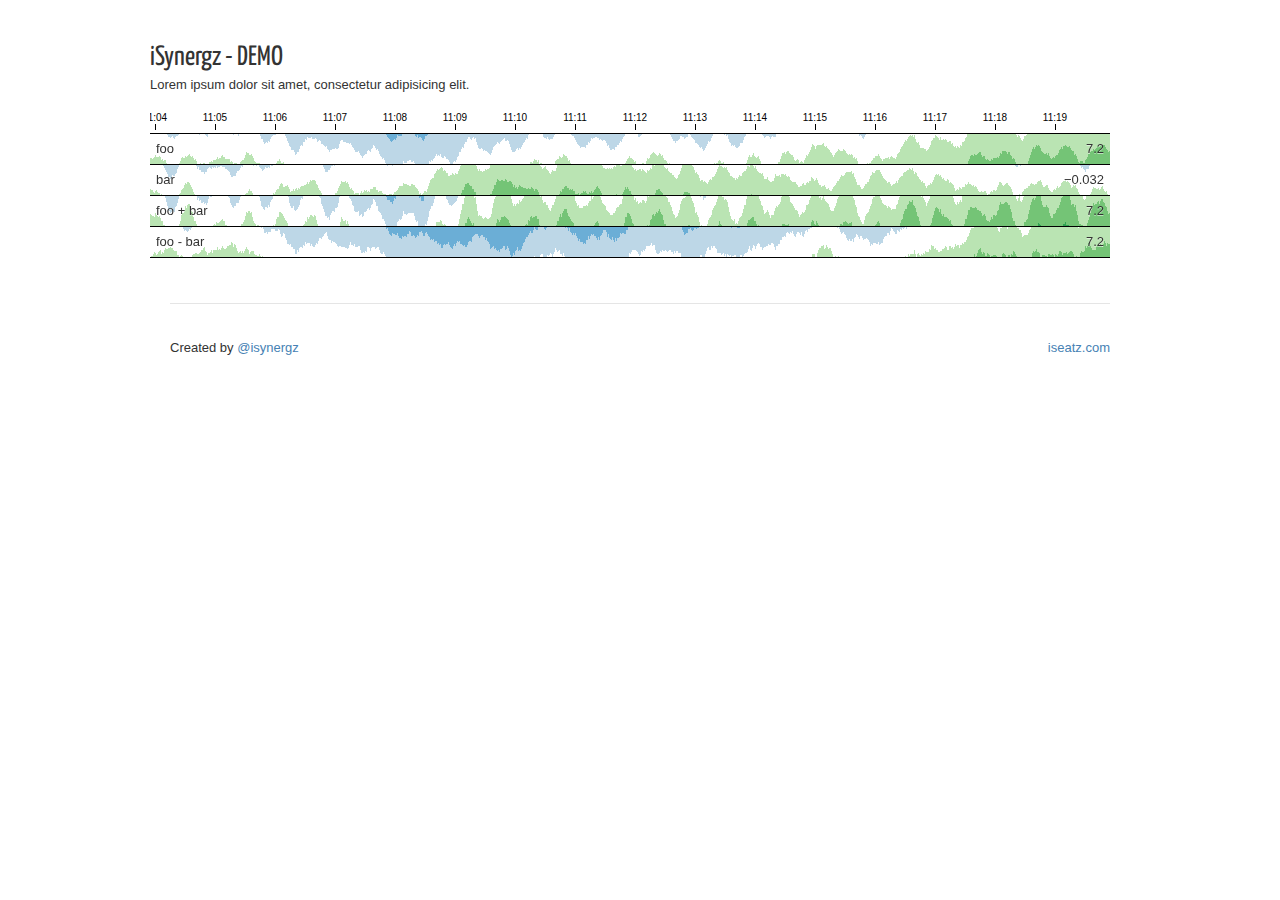
==== demo/timeseries.html @ 9eb867ae "burp" ====
<!doctype html>
<!--[if lt IE 7]> <html class="no-js ie6 oldie" lang="en"> <![endif]-->
<!--[if IE 7]>    <html class="no-js ie7 oldie" lang="en"> <![endif]-->
<!--[if IE 8]>    <html class="no-js ie8 oldie" lang="en"> <![endif]-->
<!--[if gt IE 8]><!--> <html class="no-js" lang="en"> <!--<![endif]-->
<head>
	<meta charset="utf-8">
	<meta http-equiv="X-UA-Compatible" content="IE=edge,chrome=1">

	<title>iSynergz Time Series Dem</title>
	<meta name="viewport" content="width=device-width,initial-scale=1">
	<meta name="description" content="Peg Test App">
	
	<!-- CSS -->
	
	<style>
     @import url(//fonts.googleapis.com/css?family=Yanone+Kaffeesatz:400,700);
     @import url(style.css);
 
     #example1 { min-height: 155px; }
     #example2a { min-height: 153px; }
     #example2b { min-height: 255px; }

    #countries path {
      fill: #f5f5f5;
      stroke: #fff;
    }

    #arcs path {
      fill: none;
      stroke-opacity: .9;
    }
     </style>

	<link rel="stylesheet" type="text/css" href="../_libs/bootstrap/css/bootstrap.min.css">
	<link rel="stylesheet" type="text/css" href="css/style.css">
	
	<!-- RequireJS -->
	<script data-main="js/bootstrap" src="../_libs/require/require.js"></script>

	<script src="js/d3.v2.js"></script>
    <script src="js/cubism.v1.js"></script>
    <script src="js/highlight.min.js"></script>

	    <script>

		function random(name) {
		  var value = 0,
		      values = [],
		      i = 0,
		      last;
		  return context.metric(function(start, stop, step, callback) {
		    start = +start, stop = +stop;
		    if (isNaN(last)) last = start;
		    while (last < stop) {
		      last += step;
		      value = Math.max(-10, Math.min(10, value + .8 * Math.random() - .4 + .2 * Math.cos(i += .2)));
		      values.push(value);
		    }
		    callback(null, values = values.slice((start - stop) / step));
		  }, name);
		}

	</script>
	
	
</head>
<body>

	<div id="app" class="container">
		<div class="row">
			<h2>iSynergz - DEMO</h2>
			<p>
				Lorem ipsum dolor sit amet, consectetur adipisicing elit.
			</p>
			<div id="example1"></div>
		</div>
		
		
		<footer style="margin-top: 45px;padding: 35px 0 36px;border-top: 1px solid #E5E5E5;">
			<p class="pull-right"><a href="" target="_blank">iseatz.com</a></p>
			<p>Created by <a href="" target="_blank">@isynergz</a></p>
		</footer>	
	</div>

	<script>
	
	var context = cubism.context()
	    .serverDelay(0)
	    .clientDelay(0)
	    .step(1e3)
	    .size(960);

	var foo = random("foo"),
	    bar = random("bar");

	d3.select("#example1").call(function(div) {

	  div.append("div")
	      .attr("class", "axis")
	      .call(context.axis().orient("top"));

	  div.selectAll(".horizon")
	      .data([foo, bar, foo.add(bar), foo.subtract(bar)])
	    .enter().append("div")
	      .attr("class", "horizon")
	      .call(context.horizon().extent([-20, 20]));

	  div.append("div")
	      .attr("class", "rule")
	      .call(context.rule());

	});

	// On mousemove, reposition the chart values to match the rule.
	context.on("focus", function(i) {
	  d3.selectAll(".value").style("right", i == null ? null : context.size() - i + "px");
	});
	</script>	


</body>
</html>
---- demo/css/style.css ----
html {
  min-width: 1040px;
}

body {
  font-family: "Helvetica Neue", Helvetica, sans-serif;
  margin: auto;
  margin-top: 40px;
  margin-bottom: 4em;
  width: 960px;
}

#body {
  position: relative;
}

footer {
  font-size: small;
  margin-top: 8em;
}

aside {
  font-size: small;
  left: 780px;
  position: absolute;
  width: 180px;
}

#body > p, li > p {
  line-height: 1.5em;
}

#body > p {
  width: 720px;
}

#body > blockquote {
  width: 640px;
}

li {
  width: 680px;
}

a {
  color: steelblue;
}

a:not(:hover) {
  text-decoration: none;
}

pre, code, textarea {
  font-family: "Menlo", monospace;
}

code {
  line-height: 1em;
}

textarea {
  font-size: 100%;
}

#body > pre {
  border-left: solid 2px #ccc;
  padding-left: 18px;
  margin: 2em 0 2em -20px;
}

.html .value,
.javascript .string,
.javascript .regexp {
  color: #756bb1;
}

.html .tag,
.css .tag,
.javascript .keyword {
  color: #3182bd;
}

.comment {
  color: #636363;
}

.html .doctype,
.javascript .number {
  color: #31a354;
}

.html .attribute,
.css .attribute,
.javascript .class,
.javascript .special {
  color: #e6550d;
}

svg {
  font: 10px sans-serif;
}

.axis path, .axis line {
  fill: none;
  stroke: #000;
  shape-rendering: crispEdges;
}

sup, sub {
  line-height: 0;
}

q:before,
blockquote:before {
  content: "â€œ";
}

q:after,
blockquote:after {
  content: "â€";
}

blockquote:before {
  position: absolute;
  left: 2em;
}

blockquote:after {
  position: absolute;
}

h1 {
  font-size: 96px;
  margin-top: .3em;
  margin-bottom: 0;
}

h1 + h2 {
  margin-top: 0;
}

h2 {
  font-weight: 400;
  font-size: 28px;
}

h1, h2 {
  font-family: "Yanone Kaffeesatz";
  text-rendering: optimizeLegibility;
}

#logo {
  width: 122px;
  height: 31px;
}

#fork {
  position: absolute;
  top: 0;
  right: 0;
}

.axis {
  font: 10px sans-serif;
}

.axis text {
  -webkit-transition: fill-opacity 250ms linear;
}

.axis path {
  display: none;
}

.axis line {
  stroke: #000;
  shape-rendering: crispEdges;
}

.horizon {
  border-bottom: solid 1px #000;
  overflow: hidden;
  position: relative;
}

.horizon {
  border-top: solid 1px #000;
  border-bottom: solid 1px #000;
}

.horizon + .horizon {
  border-top: none;
}

.horizon canvas {
  display: block;
}

.horizon .title,
.horizon .value {
  bottom: 0;
  line-height: 30px;
  margin: 0 6px;
  position: absolute;
  text-shadow: 0 1px 0 rgba(255,255,255,.5);
  white-space: nowrap;
}

.horizon .title {
  left: 0;
}

.horizon .value {
  right: 0;
}

.line {
  background: #000;
  opacity: .2;
  z-index: 2;
}
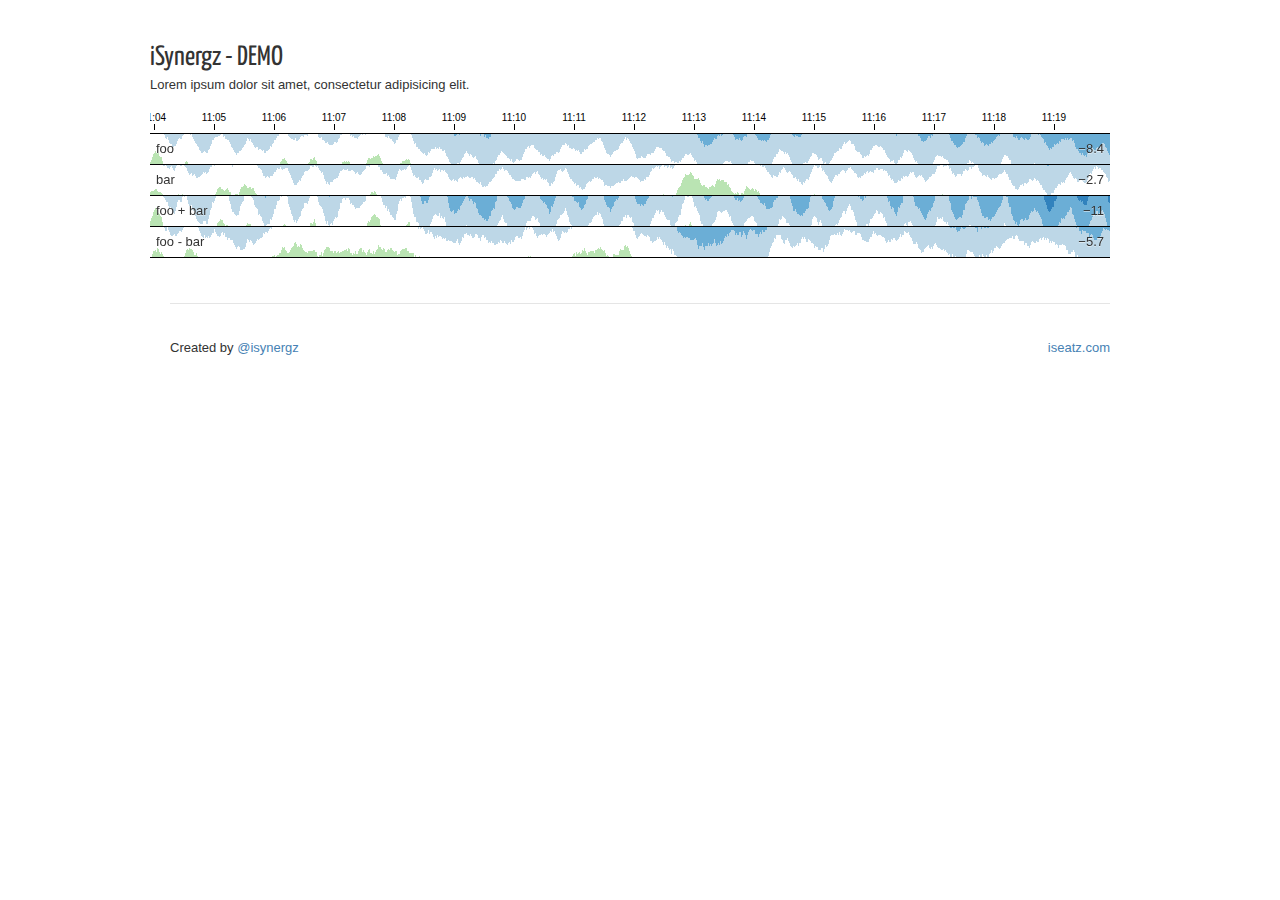
==== commit a9bf3901: "remove" ====
--- a/demo/timeseries.html
+++ b/demo/timeseries.html
@@ -4,16 +4,16 @@
 <!--[if IE 8]>    <html class="no-js ie8 oldie" lang="en"> <![endif]-->
 <!--[if gt IE 8]><!--> <html class="no-js" lang="en"> <!--<![endif]-->
 <head>
-	<meta charset="utf-8">
-	<meta http-equiv="X-UA-Compatible" content="IE=edge,chrome=1">
+    <meta charset="utf-8">
+    <meta http-equiv="X-UA-Compatible" content="IE=edge,chrome=1">
 
-	<title>iSynergz Time Series Dem</title>
-	<meta name="viewport" content="width=device-width,initial-scale=1">
-	<meta name="description" content="Peg Test App">
-	
-	<!-- CSS -->
-	
-	<style>
+    <title>iSynergz Time Series Dem</title>
+    <meta name="viewport" content="width=device-width,initial-scale=1">
+    <meta name="description" content="Peg Test App">
+    
+    <!-- CSS -->
+    
+    <style>
      @import url(//fonts.googleapis.com/css?family=Yanone+Kaffeesatz:400,700);
      @import url(style.css);
  
@@ -32,91 +32,91 @@
     }
      </style>
 
-	<link rel="stylesheet" type="text/css" href="../_libs/bootstrap/css/bootstrap.min.css">
-	<link rel="stylesheet" type="text/css" href="css/style.css">
-	
-	<!-- RequireJS -->
-	<script data-main="js/bootstrap" src="../_libs/require/require.js"></script>
+    <link rel="stylesheet" type="text/css" href="../_libs/bootstrap/css/bootstrap.min.css">
+    <link rel="stylesheet" type="text/css" href="css/style.css">
+    
+    <!-- RequireJS -->
+    <script data-main="js/bootstrap" src="../_libs/require/require.js"></script>
 
-	<script src="js/d3.v2.js"></script>
+    <script src="js/d3.v2.js"></script>
     <script src="js/cubism.v1.js"></script>
     <script src="js/highlight.min.js"></script>
 
-	    <script>
+        <script>
 
-		function random(name) {
-		  var value = 0,
-		      values = [],
-		      i = 0,
-		      last;
-		  return context.metric(function(start, stop, step, callback) {
-		    start = +start, stop = +stop;
-		    if (isNaN(last)) last = start;
-		    while (last < stop) {
-		      last += step;
-		      value = Math.max(-10, Math.min(10, value + .8 * Math.random() - .4 + .2 * Math.cos(i += .2)));
-		      values.push(value);
-		    }
-		    callback(null, values = values.slice((start - stop) / step));
-		  }, name);
-		}
+        function random(name) {
+          var value = 0,
+              values = [],
+              i = 0,
+              last;
+          return context.metric(function(start, stop, step, callback) {
+            start = +start, stop = +stop;
+            if (isNaN(last)) last = start;
+            while (last < stop) {
+              last += step;
+              value = Math.max(-10, Math.min(10, value + .8 * Math.random() - .4 + .2 * Math.cos(i += .2)));
+              values.push(value);
+            }
+            callback(null, values = values.slice((start - stop) / step));
+          }, name);
+        }
 
-	</script>
-	
-	
+    </script>
+    
+    
 </head>
 <body>
 
-	<div id="app" class="container">
-		<div class="row">
-			<h2>iSynergz - DEMO</h2>
-			<p>
-				Lorem ipsum dolor sit amet, consectetur adipisicing elit.
-			</p>
-			<div id="example1"></div>
-		</div>
-		
-		
-		<footer style="margin-top: 45px;padding: 35px 0 36px;border-top: 1px solid #E5E5E5;">
-			<p class="pull-right"><a href="" target="_blank">iseatz.com</a></p>
-			<p>Created by <a href="" target="_blank">@isynergz</a></p>
-		</footer>	
-	</div>
+    <div id="app" class="container">
+        <div class="row">
+            <h2>iSynergz - DEMO</h2>
+            <p>
+                Lorem ipsum dolor sit amet, consectetur adipisicing elit.
+            </p>
+            <div id="example1"></div>
+        </div>
+        
+        
+        <footer style="margin-top: 45px;padding: 35px 0 36px;border-top: 1px solid #E5E5E5;">
+            <p class="pull-right"><a href="" target="_blank">iseatz.com</a></p>
+            <p>Created by <a href="" target="_blank">@isynergz</a></p>
+        </footer>   
+    </div>
 
-	<script>
-	
-	var context = cubism.context()
-	    .serverDelay(0)
-	    .clientDelay(0)
-	    .step(1e3)
-	    .size(960);
+    <script>
+    
+    var context = cubism.context()
+        .serverDelay(0)
+        .clientDelay(0)
+        .step(1e3)
+        .size(960);
 
-	var foo = random("foo"),
-	    bar = random("bar");
+    var foo = random("foo"),
+        bar = random("bar");
 
-	d3.select("#example1").call(function(div) {
+    d3.select("#example1").call(function(div) {
 
-	  div.append("div")
-	      .attr("class", "axis")
-	      .call(context.axis().orient("top"));
+      div.append("div")
+          .attr("class", "axis")
+          .call(context.axis().orient("top"));
 
-	  div.selectAll(".horizon")
-	      .data([foo, bar, foo.add(bar), foo.subtract(bar)])
-	    .enter().append("div")
-	      .attr("class", "horizon")
-	      .call(context.horizon().extent([-20, 20]));
+      div.selectAll(".horizon")
+          .data([foo, bar, foo.add(bar), foo.subtract(bar)])
+        .enter().append("div")
+          .attr("class", "horizon")
+          .call(context.horizon().extent([-20, 20]));
 
-	  div.append("div")
-	      .attr("class", "rule")
-	      .call(context.rule());
+      div.append("div")
+          .attr("class", "rule")
+          .call(context.rule());
 
-	});
+    });
 
-	// On mousemove, reposition the chart values to match the rule.
-	context.on("focus", function(i) {
-	  d3.selectAll(".value").style("right", i == null ? null : context.size() - i + "px");
-	});
-	</script>	
+    // On mousemove, reposition the chart values to match the rule.
+    context.on("focus", function(i) {
+      d3.selectAll(".value").style("right", i == null ? null : context.size() - i + "px");
+    });
+    </script>   
 
 
 </body>
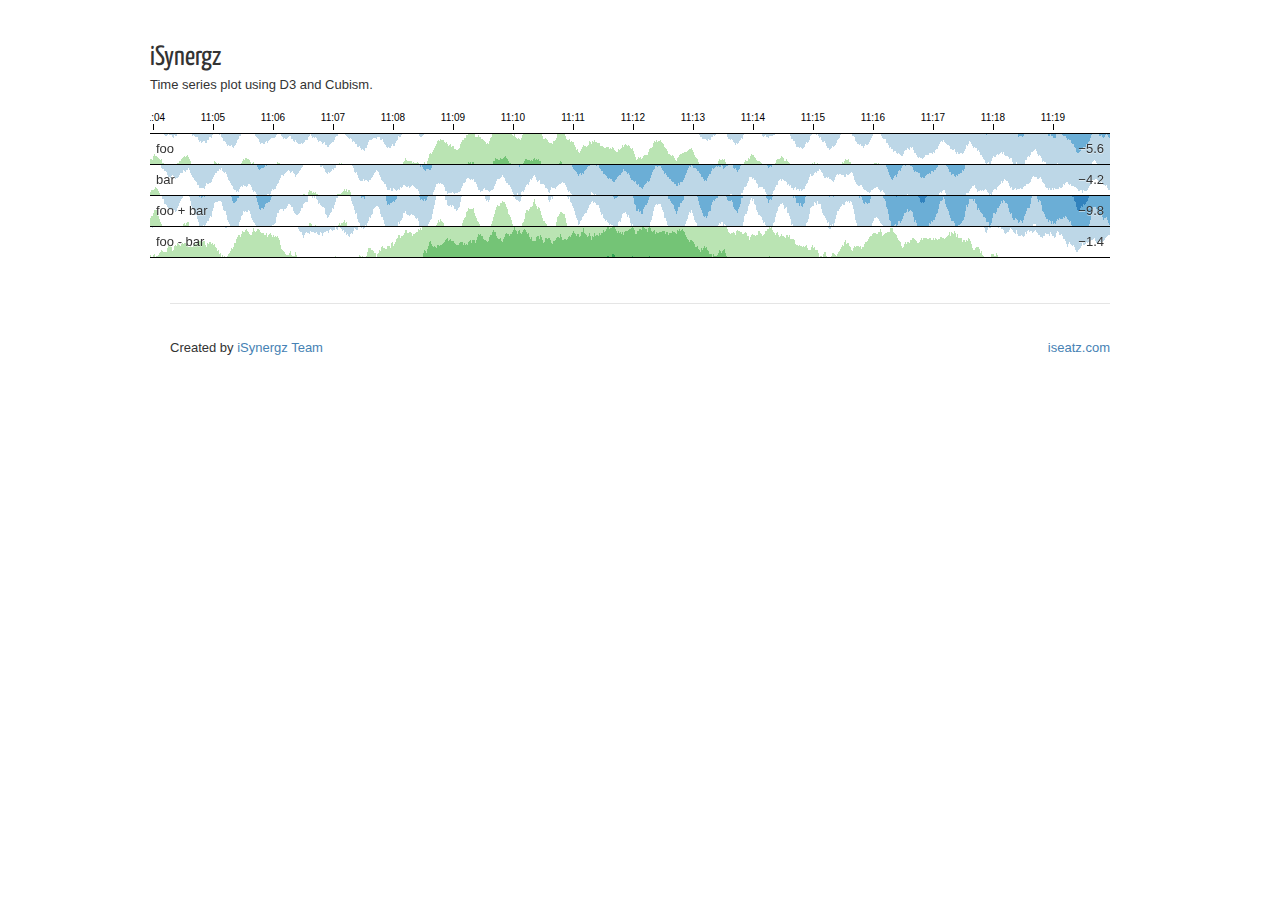
==== commit 1792eda7: "add map work" ====
--- a/demo/timeseries.html
+++ b/demo/timeseries.html
@@ -7,7 +7,7 @@
     <meta charset="utf-8">
     <meta http-equiv="X-UA-Compatible" content="IE=edge,chrome=1">
 
-    <title>iSynergz Time Series Dem</title>
+    <title>iSynergz</title>
     <meta name="viewport" content="width=device-width,initial-scale=1">
     <meta name="description" content="Peg Test App">
     
@@ -69,17 +69,16 @@
 
     <div id="app" class="container">
         <div class="row">
-            <h2>iSynergz - DEMO</h2>
+            <h2>iSynergz</h2>
             <p>
-                Lorem ipsum dolor sit amet, consectetur adipisicing elit.
-            </p>
+                Time series plot using D3 and Cubism. 
             <div id="example1"></div>
         </div>
         
         
         <footer style="margin-top: 45px;padding: 35px 0 36px;border-top: 1px solid #E5E5E5;">
             <p class="pull-right"><a href="" target="_blank">iseatz.com</a></p>
-            <p>Created by <a href="" target="_blank">@isynergz</a></p>
+            <p>Created by <a href="" target="_blank">iSynergz Team</a></p>
         </footer>   
     </div>
 
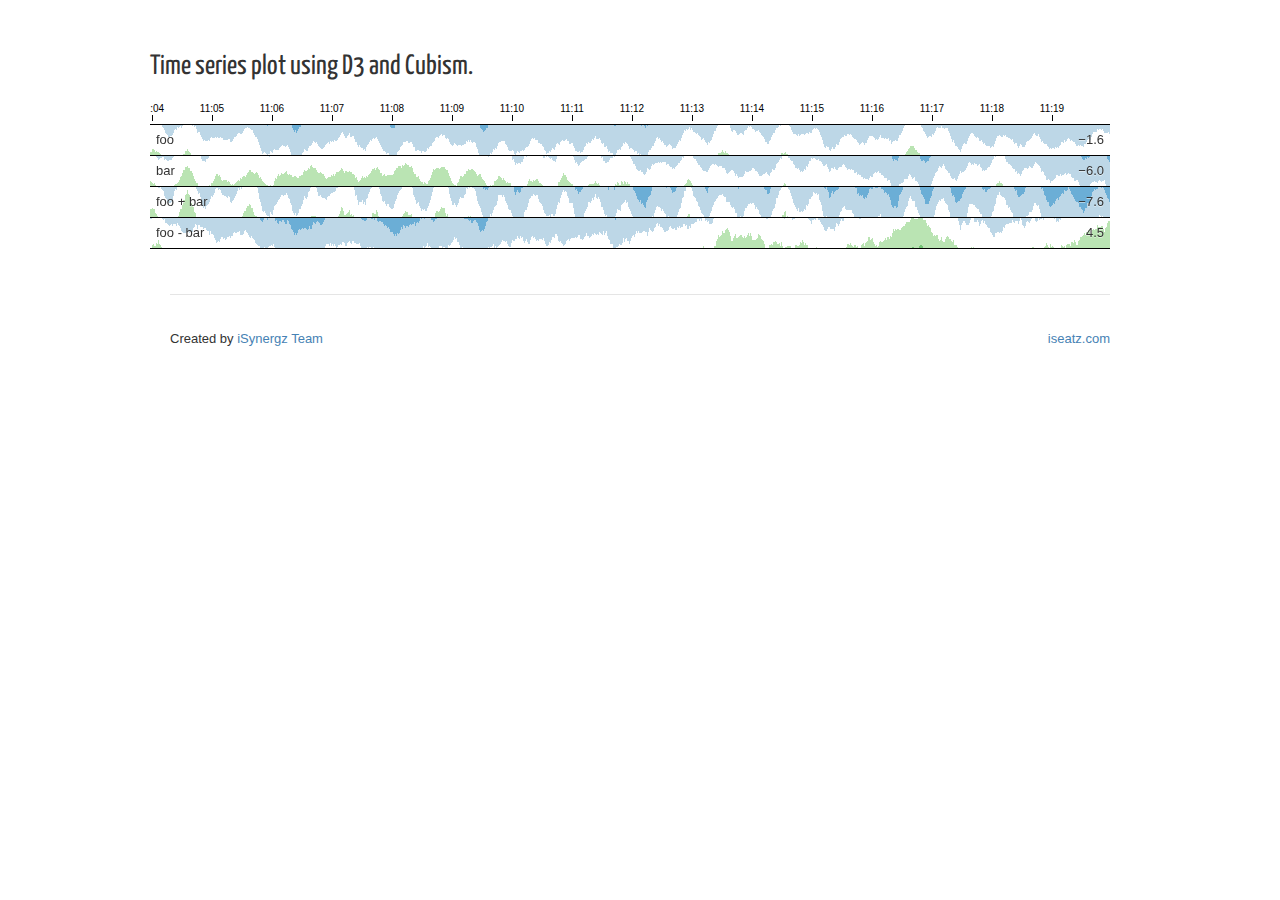
==== commit 55e863ee: "clean" ====
--- a/demo/timeseries.html
+++ b/demo/timeseries.html
@@ -69,9 +69,9 @@
 
     <div id="app" class="container">
         <div class="row">
-            <h2>iSynergz</h2>
             <p>
-                Time series plot using D3 and Cubism. 
+                <h2>Time series plot using D3 and Cubism. </h2>
+	        </p>    
             <div id="example1"></div>
         </div>
         
